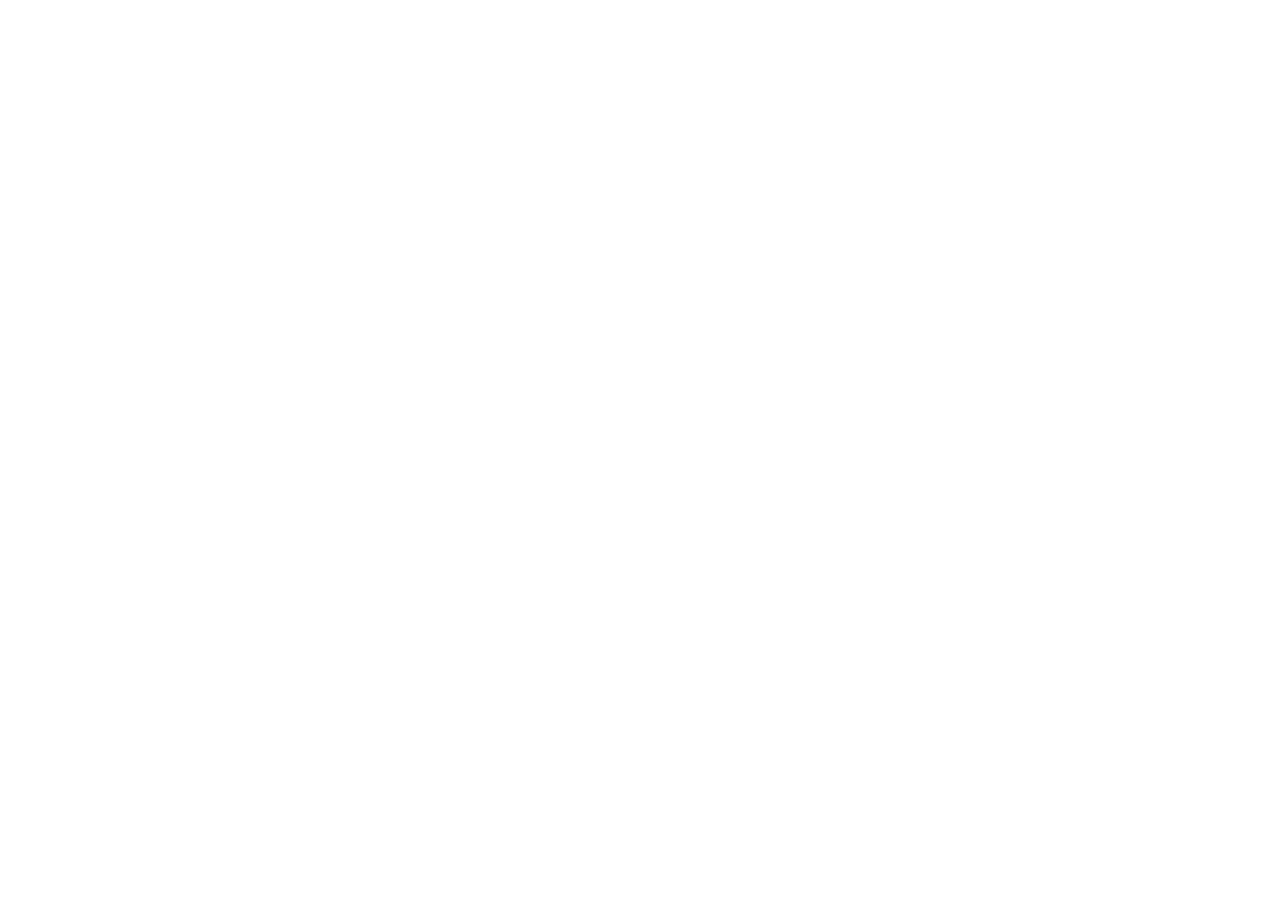
==== index.html @ 4add4008 "22 nov" ====
<!DOCTYPE html>
<html lang="en">
<head>
    <meta charset="UTF-8">
    <meta http-equiv="X-UA-Compatible" content="IE=edge">
    <meta name="viewport" content="width=device-width, initial-scale=1.0">
    <title>Document</title>
</head>
<body>
    
</body>
</html>
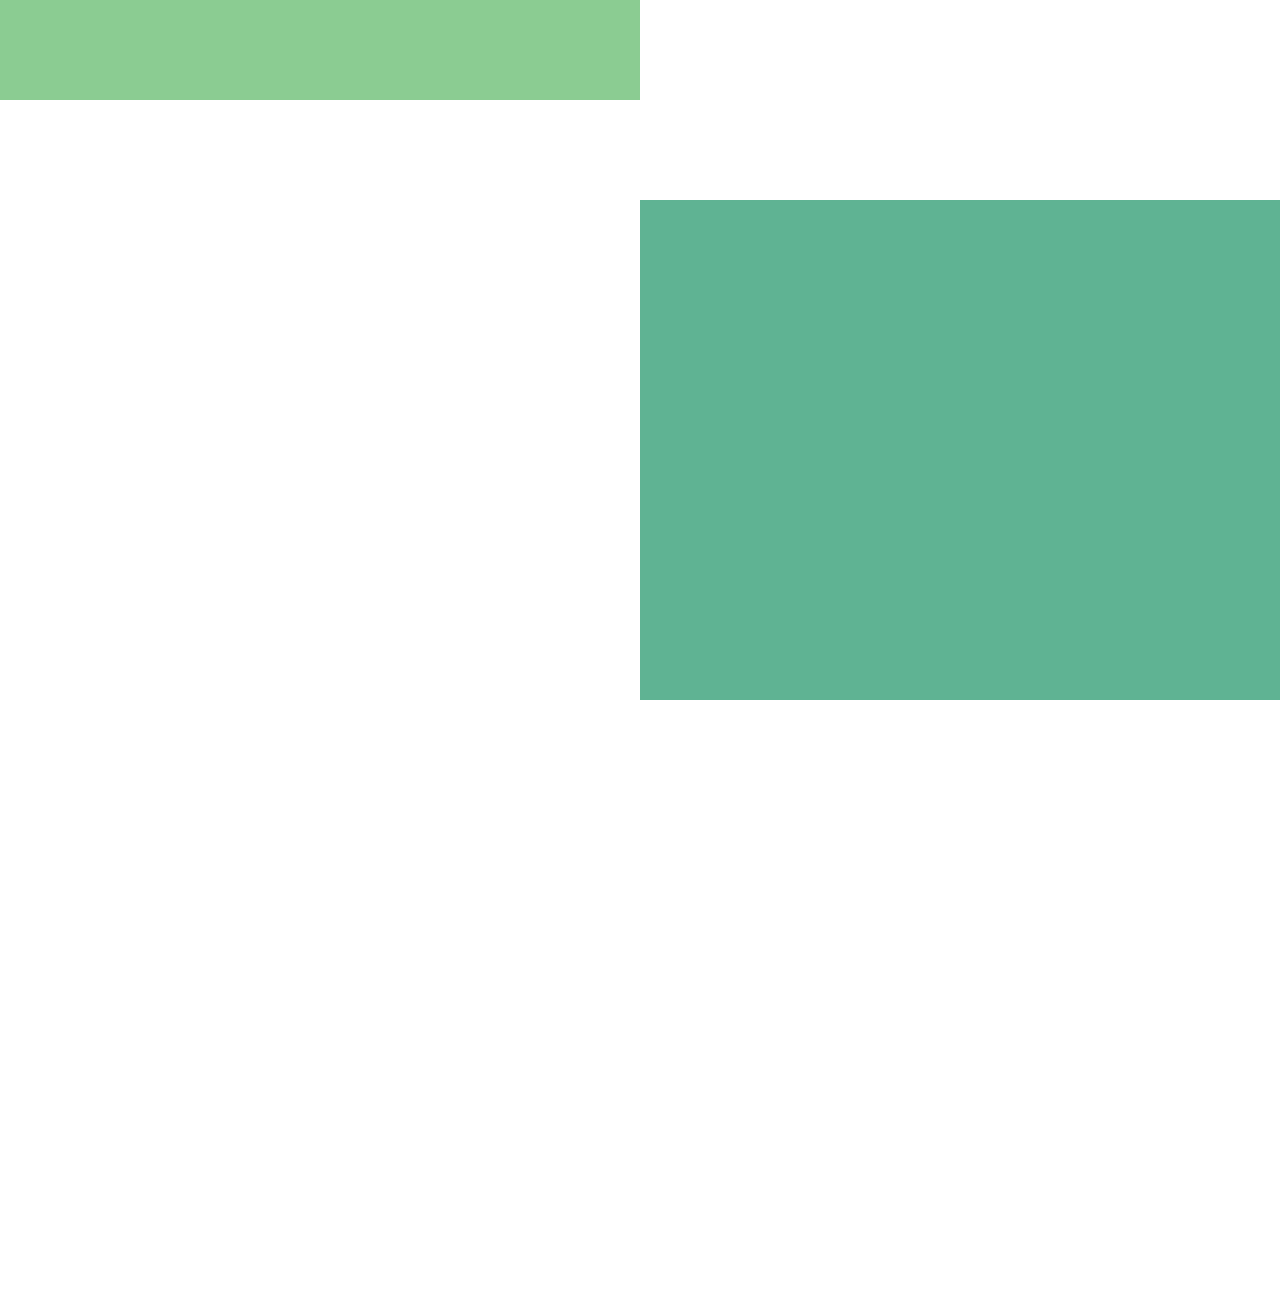
==== commit d9c38a2c: "Påbörjad grid för main" ====
--- a/index.html
+++ b/index.html
@@ -5,8 +5,31 @@
     <meta http-equiv="X-UA-Compatible" content="IE=edge">
     <meta name="viewport" content="width=device-width, initial-scale=1.0">
     <title>Document</title>
+    <link rel="stylesheet" href="css/style.css">
 </head>
 <body>
-    
+    <div id="grid_body">
+        <header>
+            <nav>
+
+            </nav>
+        </header>
+        <article class="main_article">
+            <section>
+
+            </section>
+        </article>
+        <article>
+            <section class="restaurant_info">
+
+            </section>
+            <section class="future_events">
+
+            </section>
+        </article>
+        <footer>
+
+        </footer>
+    </div>
 </body>
 </html>--- a/css/style.css
+++ b/css/style.css
@@ -0,0 +1,37 @@
+* {
+    margin: 0;
+    padding: 0;
+    box-sizing: border-box;
+}
+
+body {
+    width: 100%;
+    height: 100vh;
+}
+
+#grid_body {
+    display: grid;
+    grid-template-columns: 1fr 1fr;
+    grid-template-rows: 200px 500px 400px 200px;
+}
+
+header {
+    background-color: #8BCC92;
+    height: 100px;
+}
+
+.main-article {
+    background-color: #5FB393;
+}
+
+.restaurant_info {
+    background-color: #8BCC92;
+}
+
+.future_events {
+    background-color: #3E9890;
+}
+
+footer {
+    background-color: #5FB393;
+}
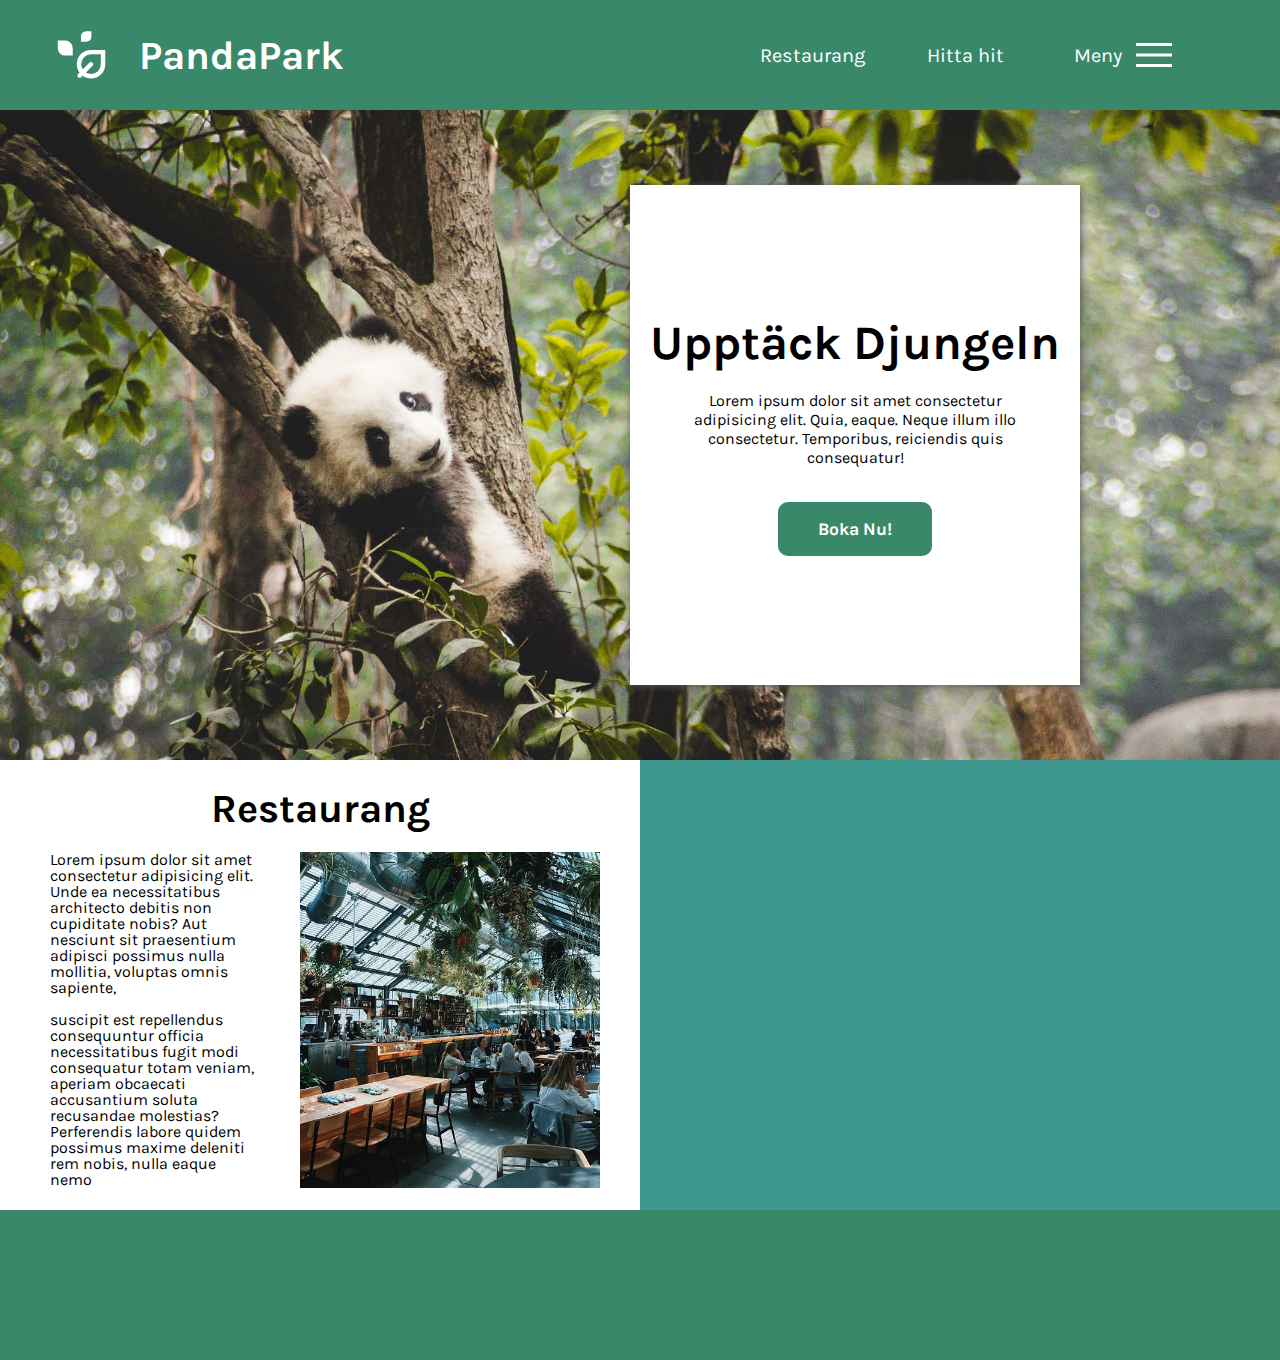
==== commit 38ff7e83: "nav, main" ====
--- a/index.html
+++ b/index.html
@@ -6,26 +6,41 @@
     <meta name="viewport" content="width=device-width, initial-scale=1.0">
     <title>Document</title>
     <link rel="stylesheet" href="css/style.css">
+
 </head>
 <body>
-    <div id="grid_body">
+    <div id="grid-body-main">
         <header>
+            <a href="index.html" class="logo">
+                    <img src="img/icons/leaves.svg" alt="Bild på löv">
+                    <h2 class="logo-text">PandaPark</h2>
+            </a>
             <nav>
-
+                <a href="">Restaurang</a>
+                <a href="">Hitta hit</a>
+                <div class="menu-div">
+                    <p>Meny</p>
+                    <img src="img/icons/menuIcon.svg" alt="Meny">
+                </div>
+                
             </nav>
         </header>
-        <article class="main_article">
-            <section>
-
+        <article class="main-article">
+            <section class="main-book-now">
+                <h1>Upptäck Djungeln</h1>
+                <p>Lorem ipsum dolor sit amet consectetur adipisicing elit. Quia, eaque. Neque illum illo consectetur. Temporibus, reiciendis quis consequatur!</p>
+                <button>Boka Nu!</button>
             </section>
         </article>
-        <article>
-            <section class="restaurant_info">
+        <article class="restaurant-info-article">
+            <h2>Restaurang</h2>
+            <section class="restaurant-info">
+                <p>Lorem ipsum dolor sit amet consectetur adipisicing elit. Unde ea necessitatibus architecto debitis non cupiditate nobis? Aut nesciunt sit praesentium adipisci possimus nulla mollitia, voluptas omnis sapiente, <br> <br> suscipit est repellendus consequuntur officia necessitatibus fugit modi consequatur totam veniam, aperiam obcaecati accusantium soluta recusandae molestias? Perferendis labore quidem possimus maxime deleniti rem nobis, nulla eaque nemo</p>
+                <img src="img/food/restaurant.jpg" alt="">
+            </section>
+        </article>
+        <article class="future-events">
 
-            </section>
-            <section class="future_events">
-
-            </section>
         </article>
         <footer>
 
--- a/css/style.css
+++ b/css/style.css
@@ -1,7 +1,10 @@
+@import url('https://fonts.googleapis.com/css2?family=Karla:ital,wght@0,300;0,400;0,600;0,700;0,800;1,300;1,400&family=Nunito+Sans:wght@400;600;700;800&display=swap');
+
 * {
     margin: 0;
     padding: 0;
     box-sizing: border-box;
+    font-family: 'Karla', sans-serif;
 }
 
 body {
@@ -9,29 +12,157 @@
     height: 100vh;
 }
 
-#grid_body {
+#grid-body-main {
     display: grid;
     grid-template-columns: 1fr 1fr;
-    grid-template-rows: 200px 500px 400px 200px;
+    grid-template-rows: 110px 650px 450px 150px;
+    grid-template-areas: 
+    "he he"
+    "ma ma"
+    "re fu"
+    "fo fo";
 }
 
 header {
-    background-color: #8BCC92;
-    height: 100px;
+    background-color: #3a886a;
+    grid-area: he;
+    display: flex;
+    justify-content: space-between;
+    align-items: center;
+}
+
+nav {
+    margin: 2rem;
+    display: flex;
+    justify-content: space-evenly;
+    width: 550px;
+    align-items: center;
+    font-size: 1.25rem;
+    color: white;
+}
+
+nav a {
+    color: white;
+    text-decoration: none;
+    font-size: 1.25rem;
+    cursor: pointer;
+}
+
+.menu-div {
+    display: flex;
+    justify-content: space-evenly;
+    align-items: center;
+    width: 120px;
+    cursor: pointer;
+}
+
+.logo {
+    display: flex;
+    justify-content: space-evenly;
+    align-items: center;
+    width: 350px;
+    font-family: 'Nunito Sans', sans-serif;
+    font-weight: 800;
+    font-size: 2rem;
+    color: white;
+    margin: 1.5rem;
+    cursor: pointer;
+    text-decoration: none;
+}
+
+
+.logo img {
+    width: 55px;
+    height: auto;
 }
 
 .main-article {
-    background-color: #5FB393;
+    background-image: url("../img/animals/panda-in-tree.jpg");
+    background-repeat: no-repeat, repeat;
+    background-position: center;
+    background-size: cover;
+    grid-area: ma;
+    display: flex;
+    justify-content: flex-end;
+    align-items: center;
 }
 
-.restaurant_info {
-    background-color: #8BCC92;
+.main-book-now {
+    background-color: white;
+    display: flex;
+    width: 450px;
+    height: 500px;
+    margin-right: 200px;
+    flex-direction: column;
+    justify-content: center;
+    align-items: center;
+    box-shadow: 1px 1px 8px #545454;
 }
 
-.future_events {
+.main-book-now h1 {
+    font-size: 3rem;
+}
+
+.main-book-now p {
+    text-align: center;
+    margin-top: 20px;
+    margin-left: 45px;
+    margin-right: 45px;
+}
+
+button {
+    background-color: #3a886a;
+    color: white;
+    border: none;
+    padding: 17px 40px 17px 40px;
+    border-radius: 10px;
+    margin-top: 35px;
+    font-size: 1.1rem;
+    font-weight: 700;
+}
+
+button:hover {
+    opacity: 60%;
+}
+
+button:active {
+    opacity: 90%;
+}
+
+.restaurant-info-article {
+    grid-area: re;
+    display: flex;
+    flex-direction: column;
+    align-items: center;
+    padding-top: 25px;
+}
+
+h2 {
+    font-size: 2.5rem;
+}
+
+.restaurant-info {
+    display: flex;
+    margin: 20px 40px 30px 40px;
+    justify-content: center;
+    align-items: top;
+    padding-left: 10px;
+    line-height: 1rem;
+}
+
+.restaurant-info img {
+    width: 300px;
+    height: auto;
+    margin-left: 40px;
+}
+
+.future-events {
+    grid-area: fu;
     background-color: #3E9890;
 }
 
 footer {
-    background-color: #5FB393;
+    background-color: #3a886a;
+    grid-area: fo;
+
 }
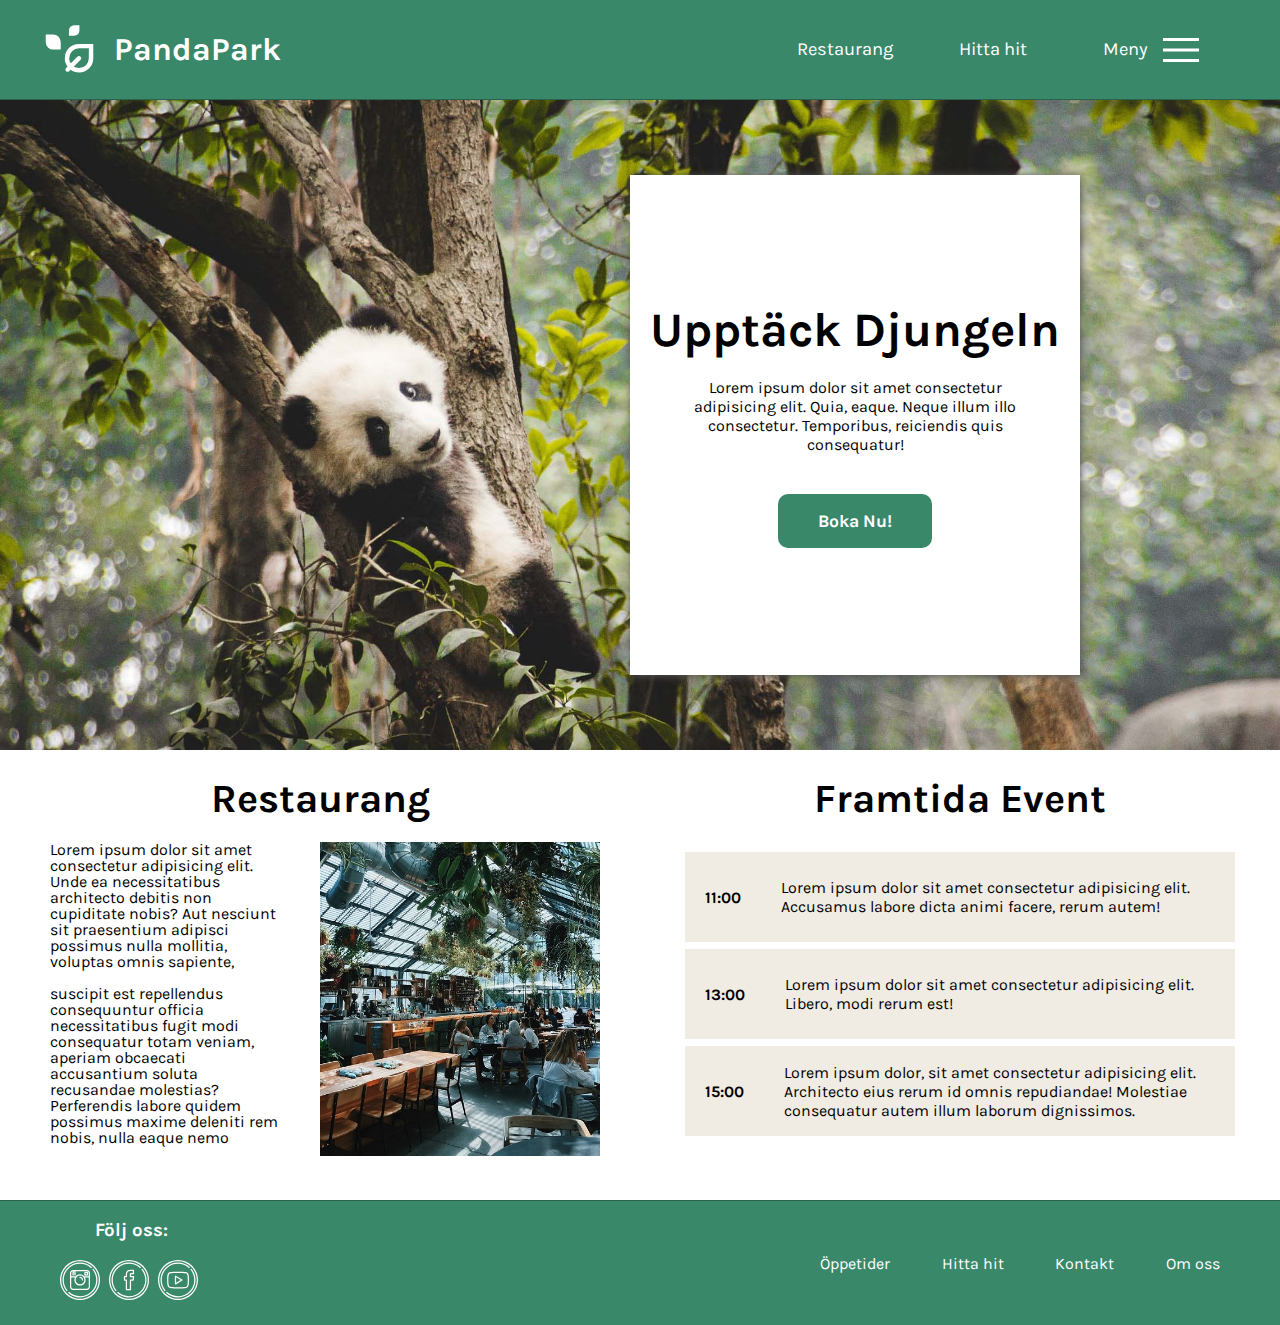
==== commit 3f20cefc: "klar med main" ====
--- a/index.html
+++ b/index.html
@@ -4,7 +4,7 @@
     <meta charset="UTF-8">
     <meta http-equiv="X-UA-Compatible" content="IE=edge">
     <meta name="viewport" content="width=device-width, initial-scale=1.0">
-    <title>Document</title>
+    <title>PandaPark</title>
     <link rel="stylesheet" href="css/style.css">
 
 </head>
@@ -16,10 +16,10 @@
                     <h2 class="logo-text">PandaPark</h2>
             </a>
             <nav>
-                <a href="">Restaurang</a>
-                <a href="">Hitta hit</a>
+                <a href="restaurang.html">Restaurang</a>
+                <a href="hittahit.html">Hitta hit</a>
                 <div class="menu-div">
-                    <p>Meny</p>
+                    <a href="">Meny</a>
                     <img src="img/icons/menuIcon.svg" alt="Meny">
                 </div>
                 
@@ -40,10 +40,37 @@
             </section>
         </article>
         <article class="future-events">
-
+            <h2>Framtida Event</h2>
+            <section id="future-events-grid">
+                <div class="event">
+                    <p><strong>11:00</strong></p>
+                    <p>Lorem ipsum dolor sit amet consectetur adipisicing elit. Accusamus labore dicta animi facere, rerum autem!</p>
+                </div>
+                <div class="event">
+                    <p><strong>13:00</strong></p>
+                    <p>Lorem ipsum dolor sit amet consectetur adipisicing elit. Libero, modi rerum est!</p>
+                </div>
+                <div class="event">
+                    <p><strong>15:00</strong></p>
+                    <p>Lorem ipsum dolor, sit amet consectetur adipisicing elit. Architecto eius rerum id omnis repudiandae! Molestiae consequatur autem illum laborum dignissimos.</p>
+                </div>
+            </section>
         </article>
         <footer>
-
+            <div class="social-media">
+                <h3>Följ oss:</h3>
+                <div>
+                    <img src="img/icons/instagramIcon.svg" alt="Instagram icon">
+                    <img src="img/icons/facebookIcon.svg" alt="Facebook icon">
+                    <img src="img/icons/youtubeIcon.svg" alt="Youtube icon">
+                </div>
+            </div>
+            <ul>
+                <li>Öppetider</li>
+                <li>Hitta hit</li>
+                <li>Kontakt</li>
+                <li>Om oss</li>
+            </ul>
         </footer>
     </div>
 </body>
--- a/css/style.css
+++ b/css/style.css
@@ -15,7 +15,7 @@
 #grid-body-main {
     display: grid;
     grid-template-columns: 1fr 1fr;
-    grid-template-rows: 110px 650px 450px 150px;
+    grid-template-rows: 100px 650px 450px 125px;
     grid-template-areas: 
     "he he"
     "ma ma"
@@ -24,15 +24,17 @@
 }
 
 header {
+    width: 100%;
     background-color: #3a886a;
     grid-area: he;
     display: flex;
     justify-content: space-between;
     align-items: center;
+    position: static;
+    border-bottom: 1px solid #2a624c;
 }
 
 nav {
-    margin: 2rem;
     display: flex;
     justify-content: space-evenly;
     width: 550px;
@@ -44,8 +46,21 @@
 nav a {
     color: white;
     text-decoration: none;
-    font-size: 1.25rem;
-    cursor: pointer;
+    cursor: pointer;
+}
+
+nav a::after {
+    content: '';
+    width: 0%;
+    height: 1.5px;
+    background: white;
+    display: block;
+    margin: auto;
+    transition: 0.5s;
+}
+
+nav a:hover::after {
+    width: 100%
 }
 
 .menu-div {
@@ -54,16 +69,20 @@
     align-items: center;
     width: 120px;
     cursor: pointer;
+    
+}
+
+nav a, .menu-div {
+    font-size: 1.15rem;
 }
 
 .logo {
     display: flex;
     justify-content: space-evenly;
     align-items: center;
-    width: 350px;
+    width: 275px;
     font-family: 'Nunito Sans', sans-serif;
     font-weight: 800;
-    font-size: 2rem;
     color: white;
     margin: 1.5rem;
     cursor: pointer;
@@ -74,6 +93,10 @@
 .logo img {
     width: 55px;
     height: auto;
+}
+
+.logo h2 {
+    font-size: 2rem;
 }
 
 .main-article {
@@ -92,7 +115,7 @@
     display: flex;
     width: 450px;
     height: 500px;
-    margin-right: 200px;
+    margin-right: 12.5rem;
     flex-direction: column;
     justify-content: center;
     align-items: center;
@@ -116,13 +139,18 @@
     border: none;
     padding: 17px 40px 17px 40px;
     border-radius: 10px;
-    margin-top: 35px;
+    margin-top: 40px;
     font-size: 1.1rem;
     font-weight: 700;
+    transition: 0.3s;
 }
 
 button:hover {
+    padding: 20px 43px 20px 43px;
+    font-size: 1.3rem;
     opacity: 60%;
+    margin-top: 30px;
+    
 }
 
 button:active {
@@ -151,18 +179,110 @@
 }
 
 .restaurant-info img {
-    width: 300px;
+    width: 280px;
     height: auto;
     margin-left: 40px;
 }
 
 .future-events {
     grid-area: fu;
-    background-color: #3E9890;
+    display: flex;
+    flex-direction: column;
+    align-items: center;
+    padding-top: 25px;
+    padding-right: 25px;
+    padding-left: 25px;
+}
+
+#future-events-grid {
+    display: grid;
+    grid-template-rows: repeat(3, 90px);
+    row-gap: 7px;
+    margin: 30px 20px 0px 20px;
+}
+
+.event {
+    height: 100%;
+    display: flex;
+    justify-content: space-between;
+    align-items: center;
+    background-color: rgb(240 235 227);
+}
+
+.event p {
+    margin: 20px;
 }
 
 footer {
     background-color: #3a886a;
     grid-area: fo;
-
-}
+    display: flex;
+    justify-content: space-between;
+    color: white;
+    border-top: 1px solid #2a624c;
+}
+
+.social-media {
+    display: flex;
+    flex-direction: column;
+    justify-content: space-evenly;
+    align-items: center;
+    margin-left: 60px;
+    height: 100%;
+    font-size: 1rem;
+}
+
+.social-media img {
+    width: 40px;
+    height: auto;
+    margin-right: 5px;
+    margin-bottom: 3px;
+    cursor: pointer;
+}
+
+footer ul {
+    list-style: none;
+    display: flex;
+    width: 400px;
+    justify-content: space-between;
+    align-items: center;
+    margin-right: 60px;
+    cursor: pointer;
+}
+
+
+/* Restaurang */
+
+#restaurant-grid-body-main {
+    display: grid;
+    grid-template-columns: 100%;
+    grid-template-rows: 100px 100vh 125px;
+    grid-template-areas: 
+    "he"
+    "ma"
+    "fo";
+}
+
+#our-menu-article {
+    grid-area: ma;
+    width: 100%;
+    margin-top: 40px;
+    display: flex;
+    flex-direction: column;
+    justify-content: space-between;
+    align-items: center;
+    font-size: 2.5rem;
+}
+
+#menu-grid-body {
+    width: 100%;
+    height: 100%;
+    display: grid;
+    grid-template-columns: repeat(3, 300px);
+    grid-template-rows: repeat(2, 300px);
+    gap: 40px;
+}
+
+.food-item {
+    background-color: #2a624c;
+}